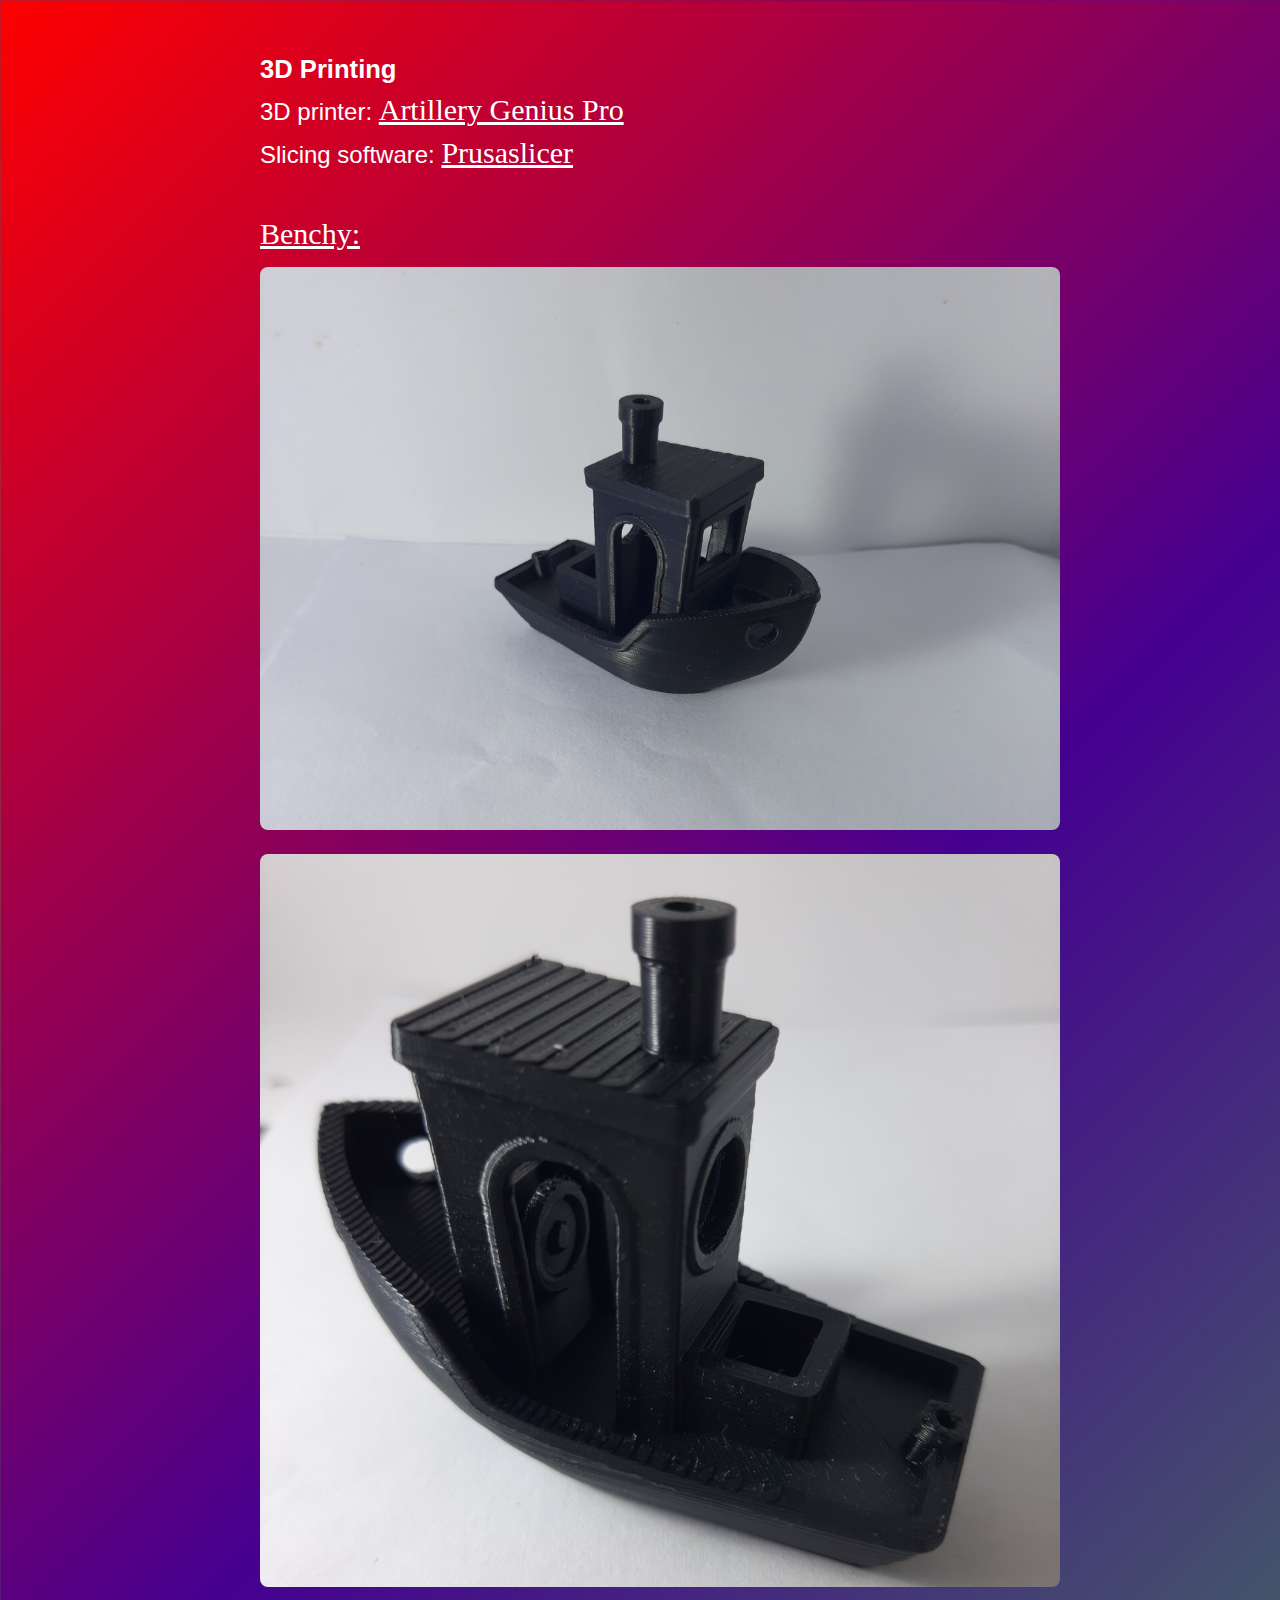
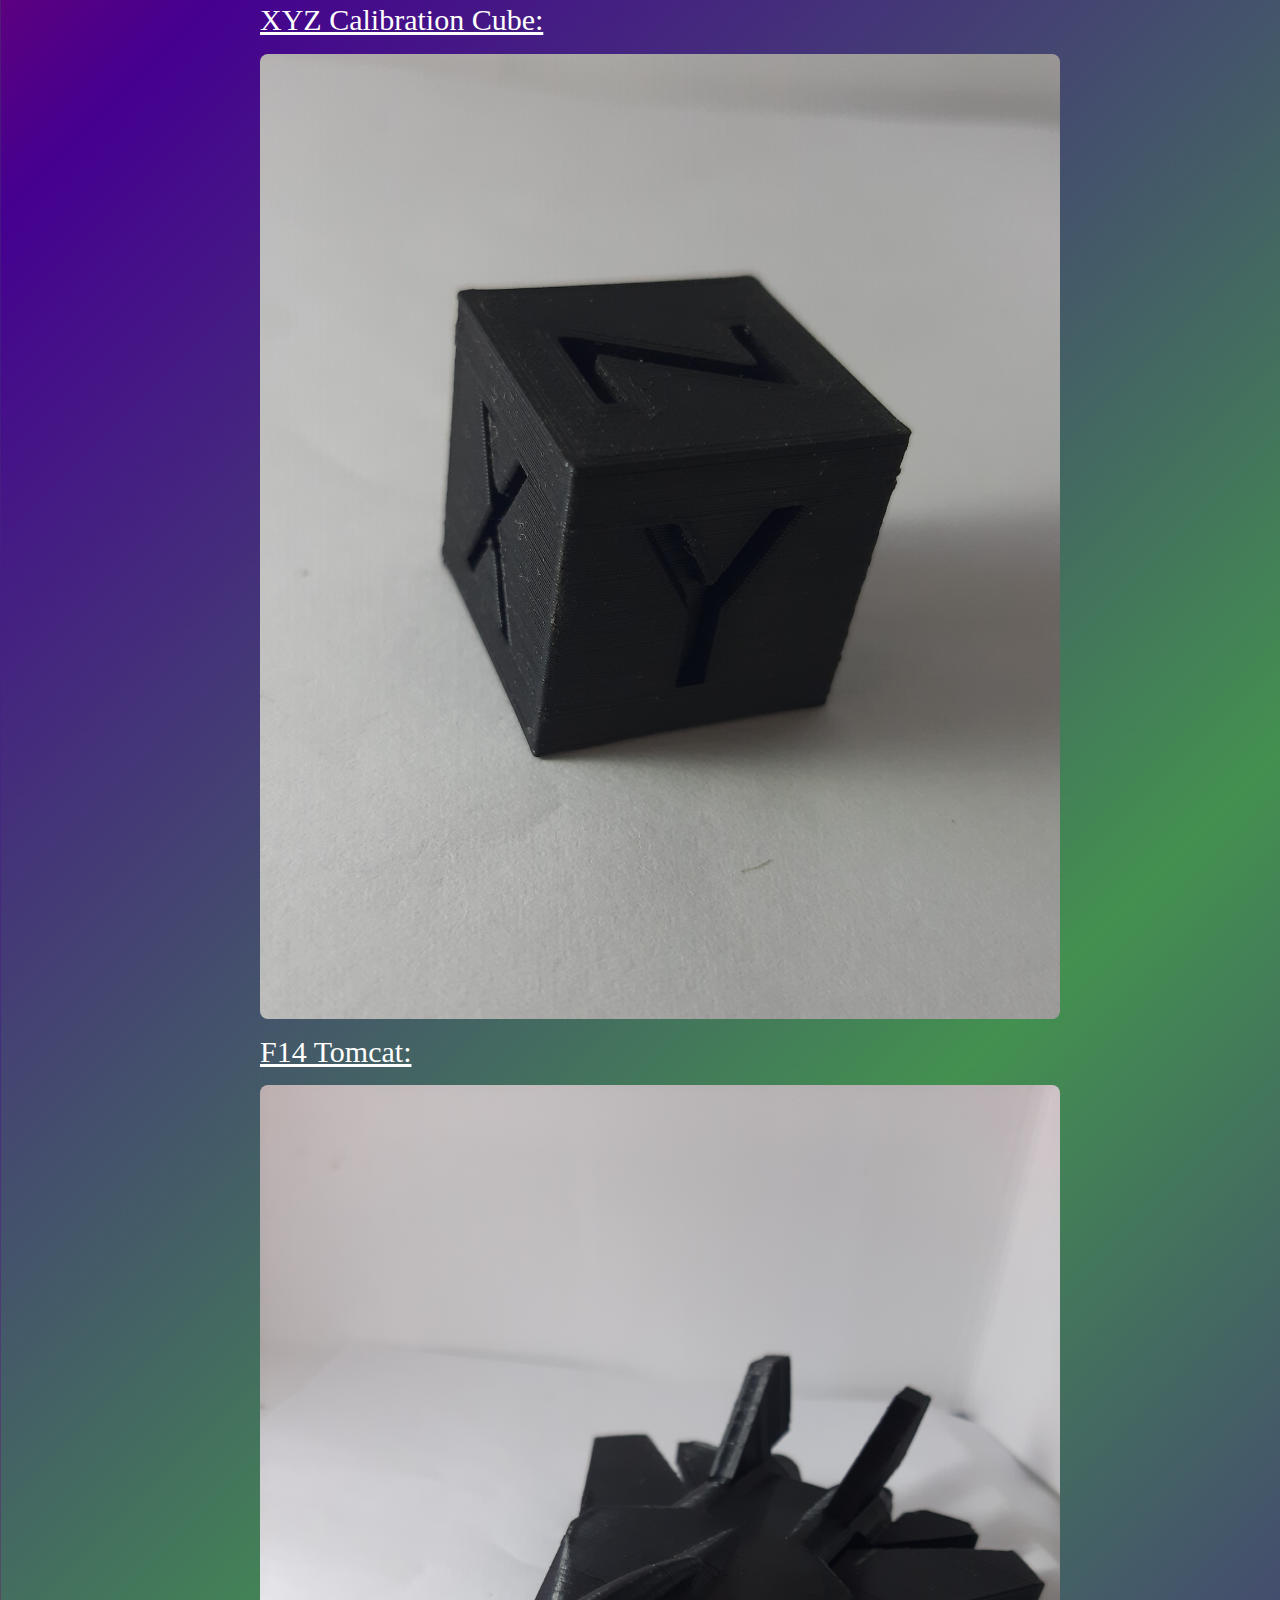
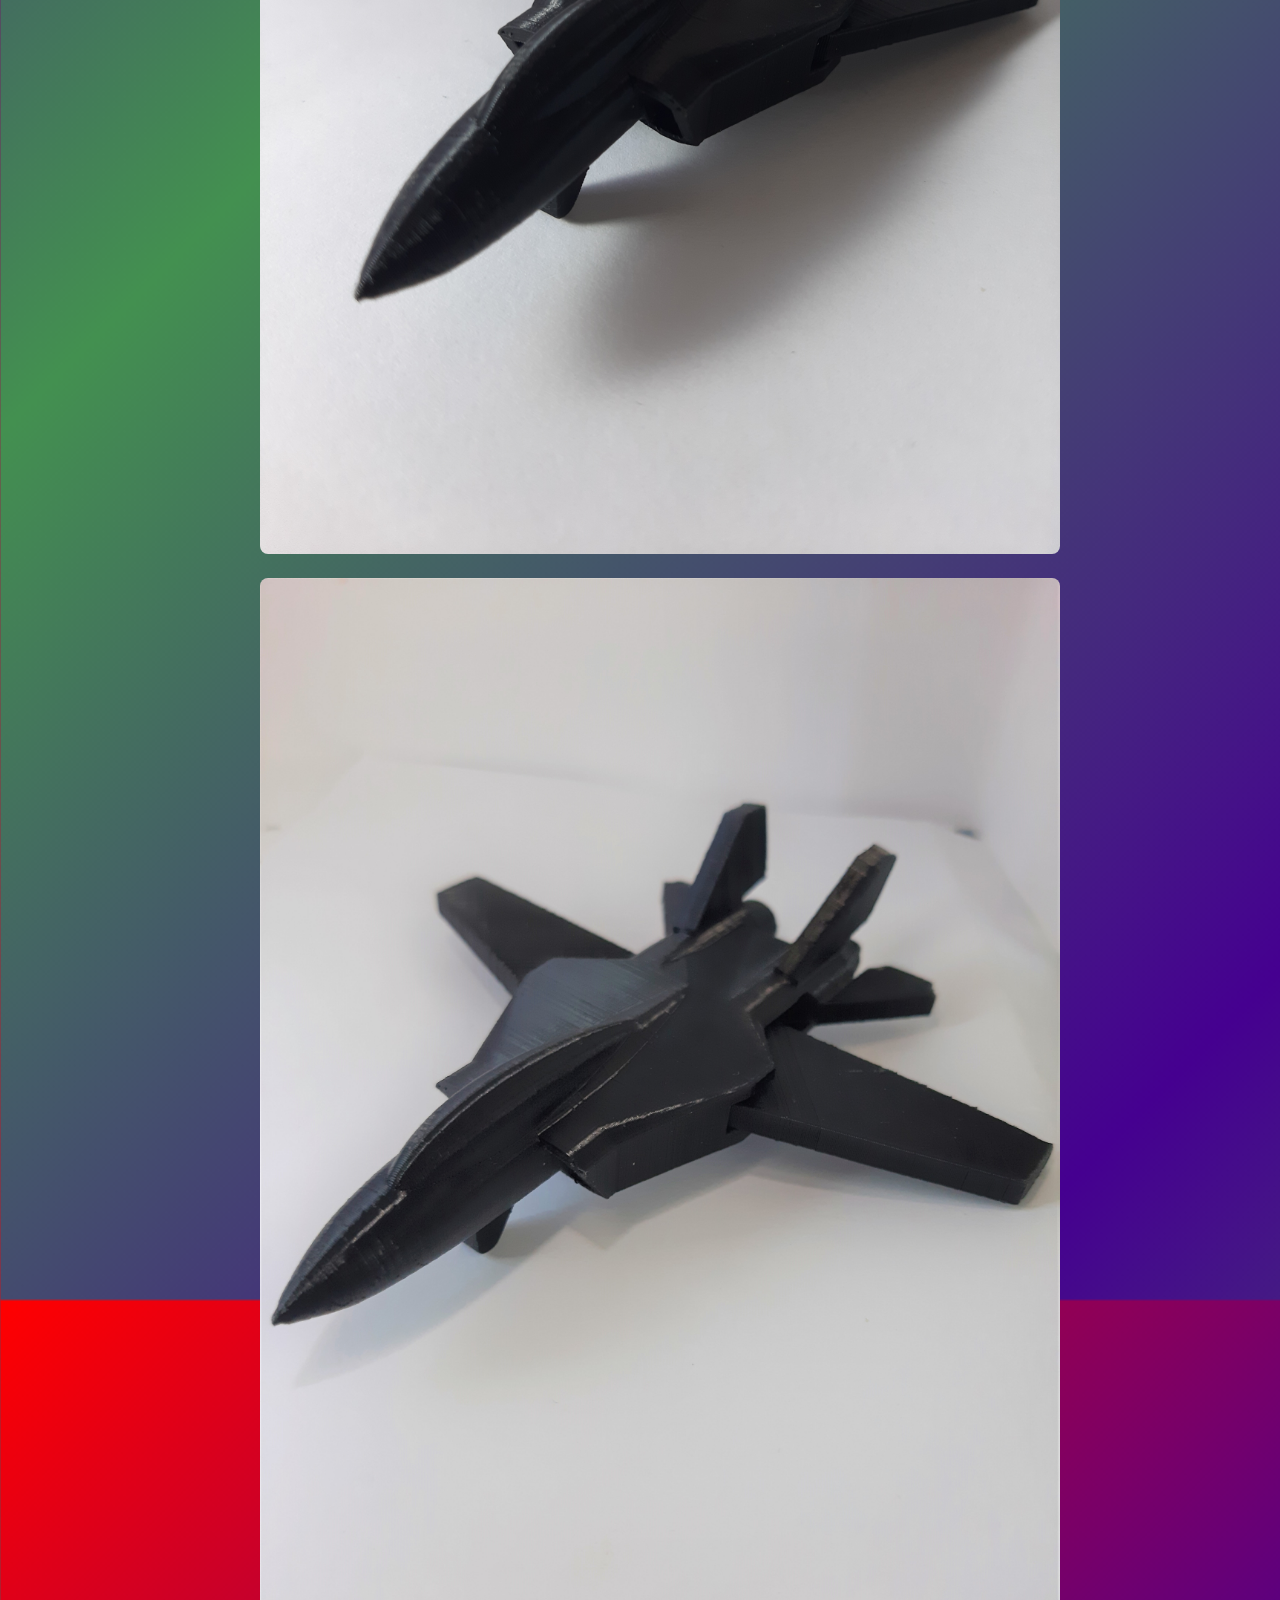
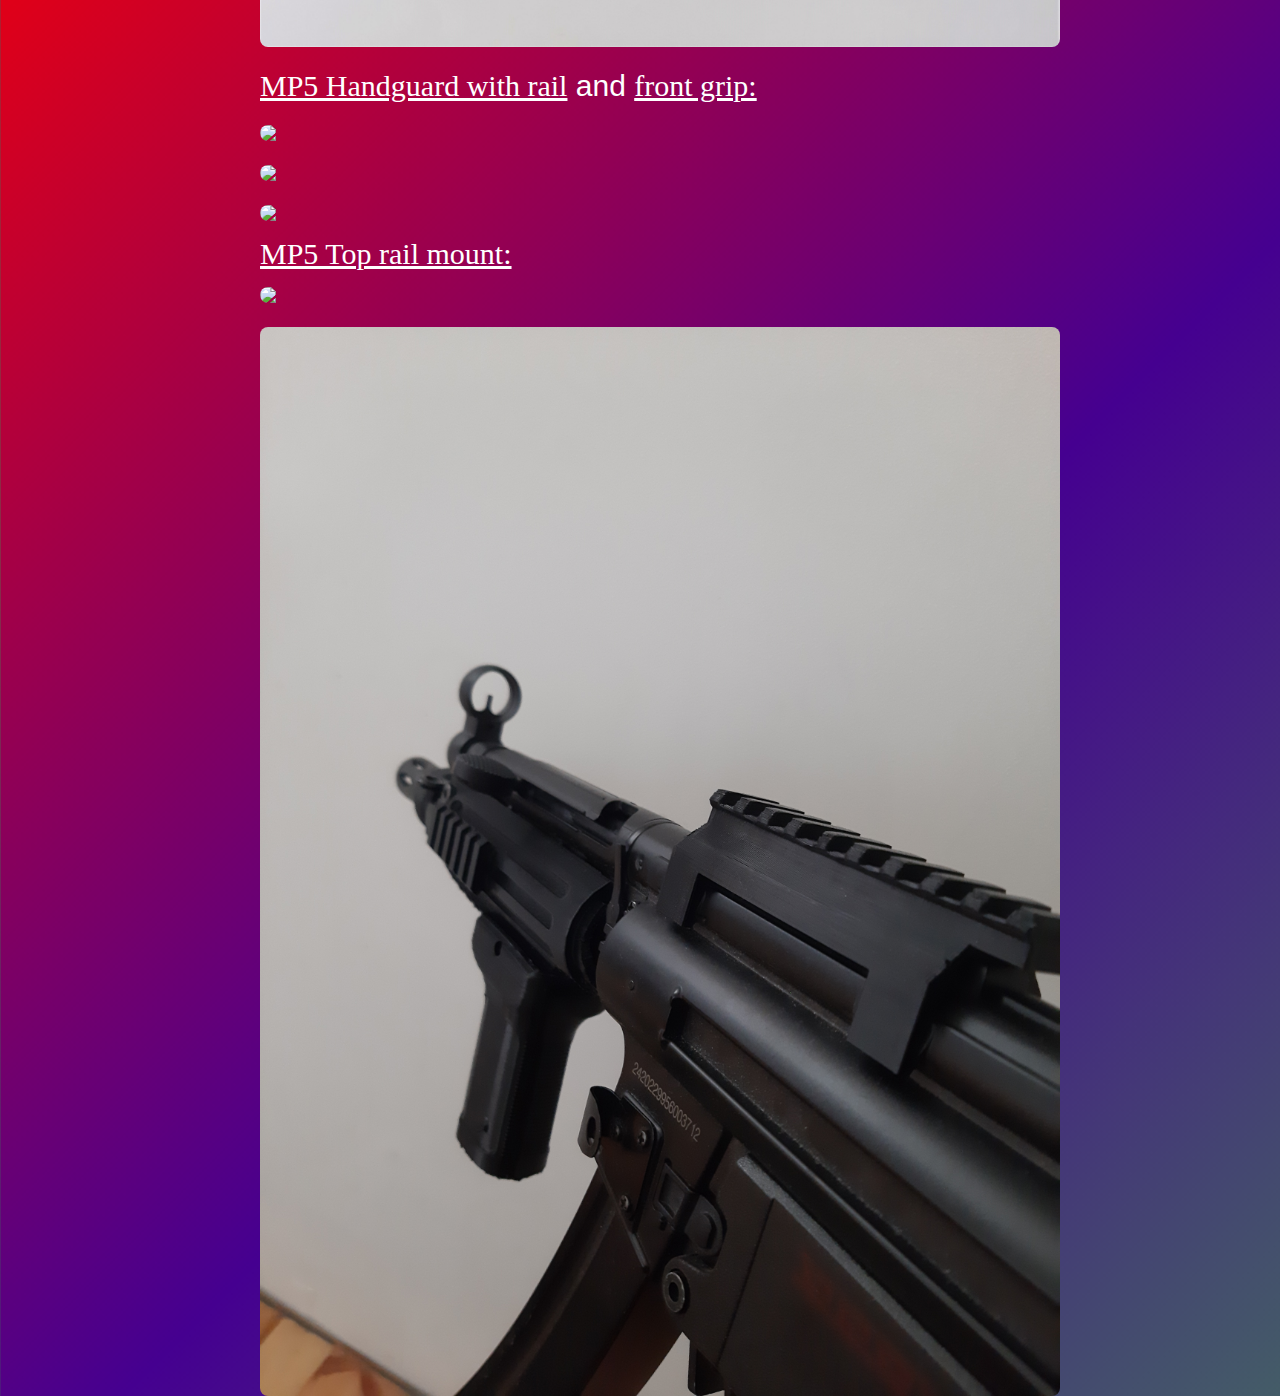
==== 3d.html @ c2d65116 "Add files via upload" ====
﻿<!DOCTYPE html>

<html lang="en" xmlns="http://www.w3.org/1999/xhtml">
<head>
    <meta charset="utf-8" />
    <title>3d printing</title>
    <link rel="stylesheet" href="background.css">

</head>

<body>
<div>
<h1> 3D Printing </h1>
<p> 3D printer: <a href="https://artillery3d.com/products/artillery%C2%AE-genius-pro-3d-printer-titan-direct-drive-type-866866984-inch-build-volume-01-035mm-resolution-ultra-quiet-stepper-motor-250mm-s-tft" target="_blank" > Artillery Genius Pro </a> </p> 
<p> Slicing software: <a href="https://www.prusa3d.com/page/prusaslicer_424/" target="_blank" > Prusaslicer </a></p>
<p> </br> </p>
<p> <a href="https://www.thingiverse.com/thing:763622" target="_blank" > Benchy: </a> </p>
<p> <img src="images/benchy1.jpg" </p>
<p> <img src="images/benchy4.jpg" </p>
<p> <a href="https://www.thingiverse.com/thing:1278865" target="_blank" > XYZ Calibration Cube: </a></p>
<p> <img src="images/cube1.jpg" </p>
<p> <a href="https://www.thingiverse.com/thing:4978409" target="_blank" > F14 Tomcat: </a></p>
<p> <img src="images/f14_1.jpg" </p>
<p> <img src="images/f14_2.jpg" </p>
<p style="font-size:30px"> <a href="https://www.thingiverse.com/thing:2749577" target="_blank" > MP5 Handguard with rail</a> and <a href="https://www.thingiverse.com/thing:2117443" target="_blank" > front grip: </a> </p>
<p> <img src="images/mp5_grip_1.jpg" </p>
<p> <img src="images/mp5_grip_2.jpg" </p>
<p> <img src="images/grip1.jpg" </p>
<p> <a href="https://www.thingiverse.com/thing:3452691" target="_blank" > MP5 Top rail mount:</a></p>
<p> <img src="images/mp5_sightrail1.jpg" </p>
<p> <img src="images/mp5_whole.jpg" </p>
</div>
</body>
</html>
---- background.css ----
html, body 
{
  height: 100%;
  margin: 0;
}

body 
{
    display = flex;
    background: linear-gradient(-45deg, red, #450090,#439050, #450090, #439050, #450090, red);
    background-size: 500% 500%;
    animation: gradient 20s ease infinite;
}

div
{
  font-family: lato,verdana, arial, comic-sans;
  color: white;
  font-size: 1.5em;
  text-indent: 20px;
  line-height:0.6;
  height: auto;
  width: 800px;
  margin: auto;
  text-align: left;
  border: 15px //solid red;
  padding-top: 45px;
}

li
{
    line-height: 1.3;
}


img{
    border-radius: 8px;
    height: auto;
    width:100%;
}

::marker
{
    color: white;
    font-size: 1.2vw;
}


h1
{
  font-family: lato ,verdana, arial, comic-sans;
  color: white;
  font-size: 2vw;

}


a{
    color:white;
    font-family: lato ,verdana;
    font-size:30px;
}

h4
{
color: white;
font-size: 25px;
position: relative;
}



@keyframes gradient {
    
    0% 
    {
        background-position: 0% 50%;
    }
    
    50% 
    {
        background-position: 100% 50%;
    }
    
    100% 
    {
        background-position: 0% 50%;
    }
}
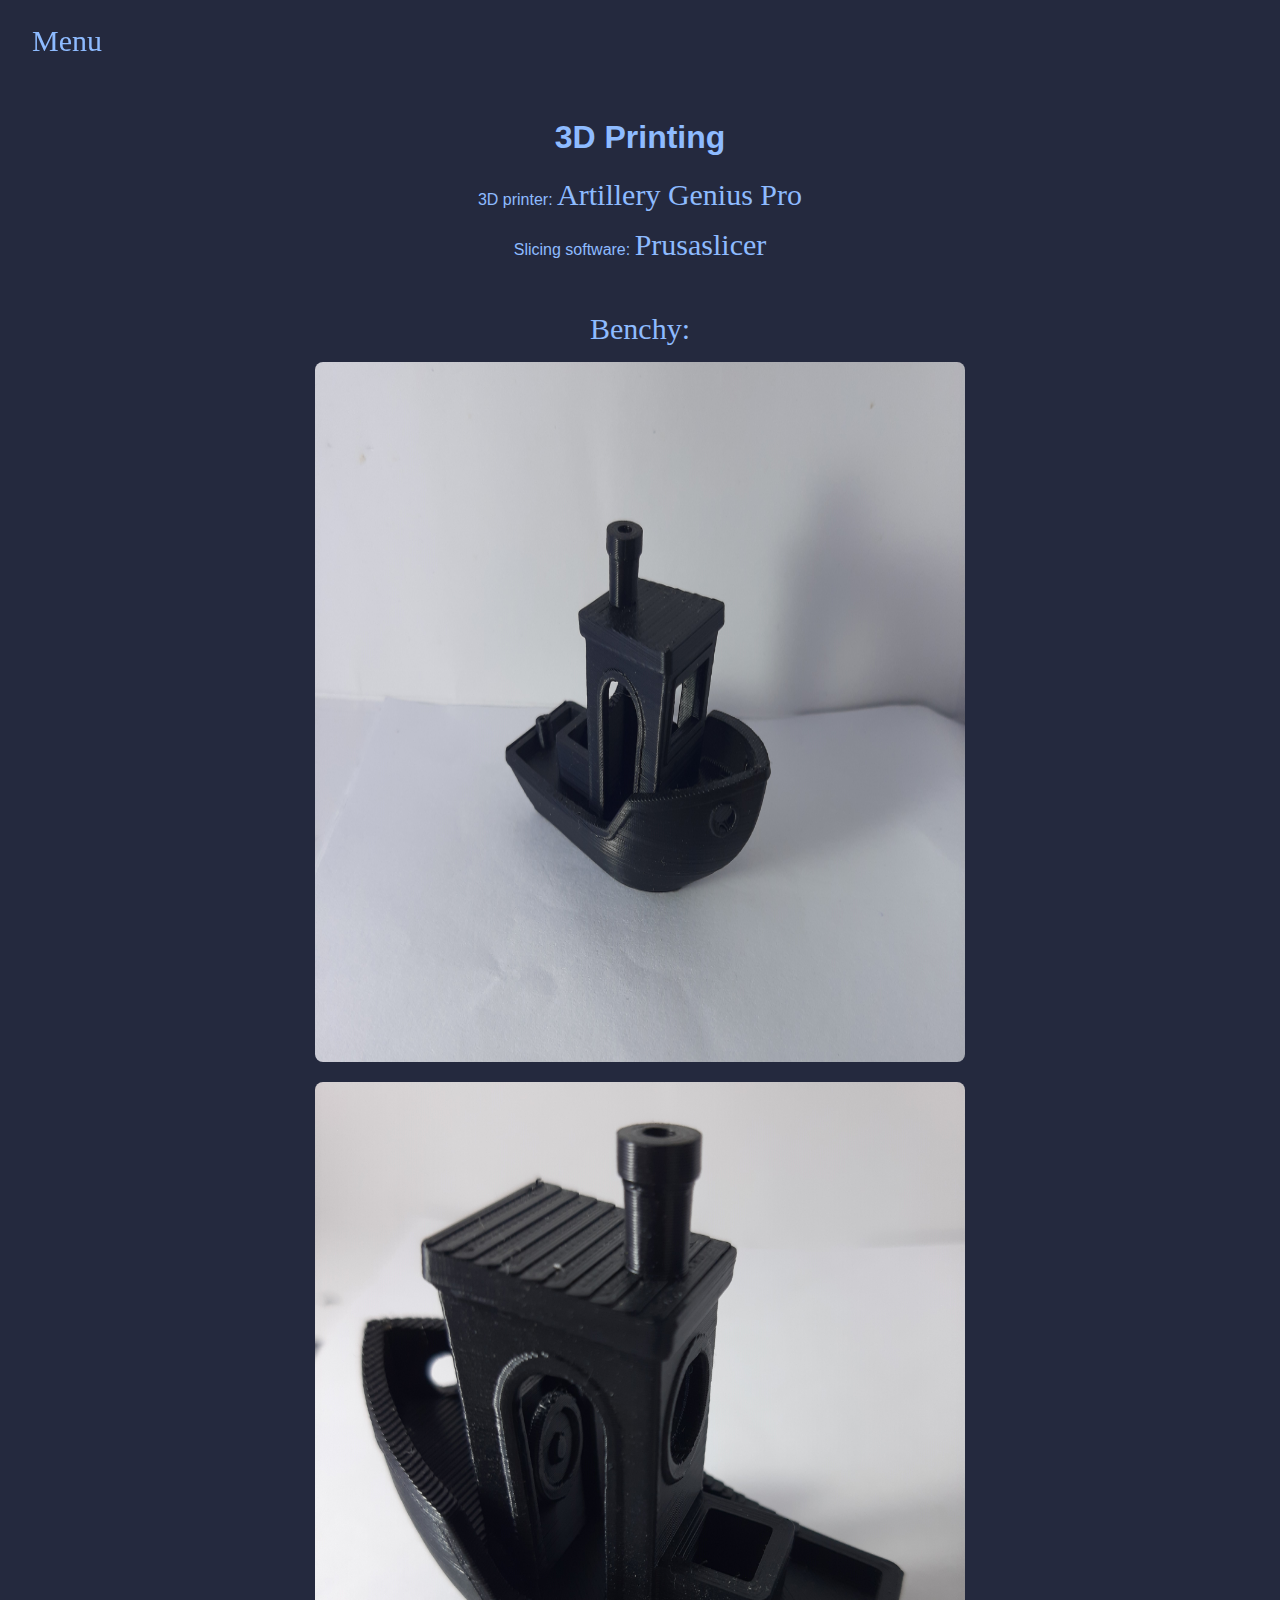
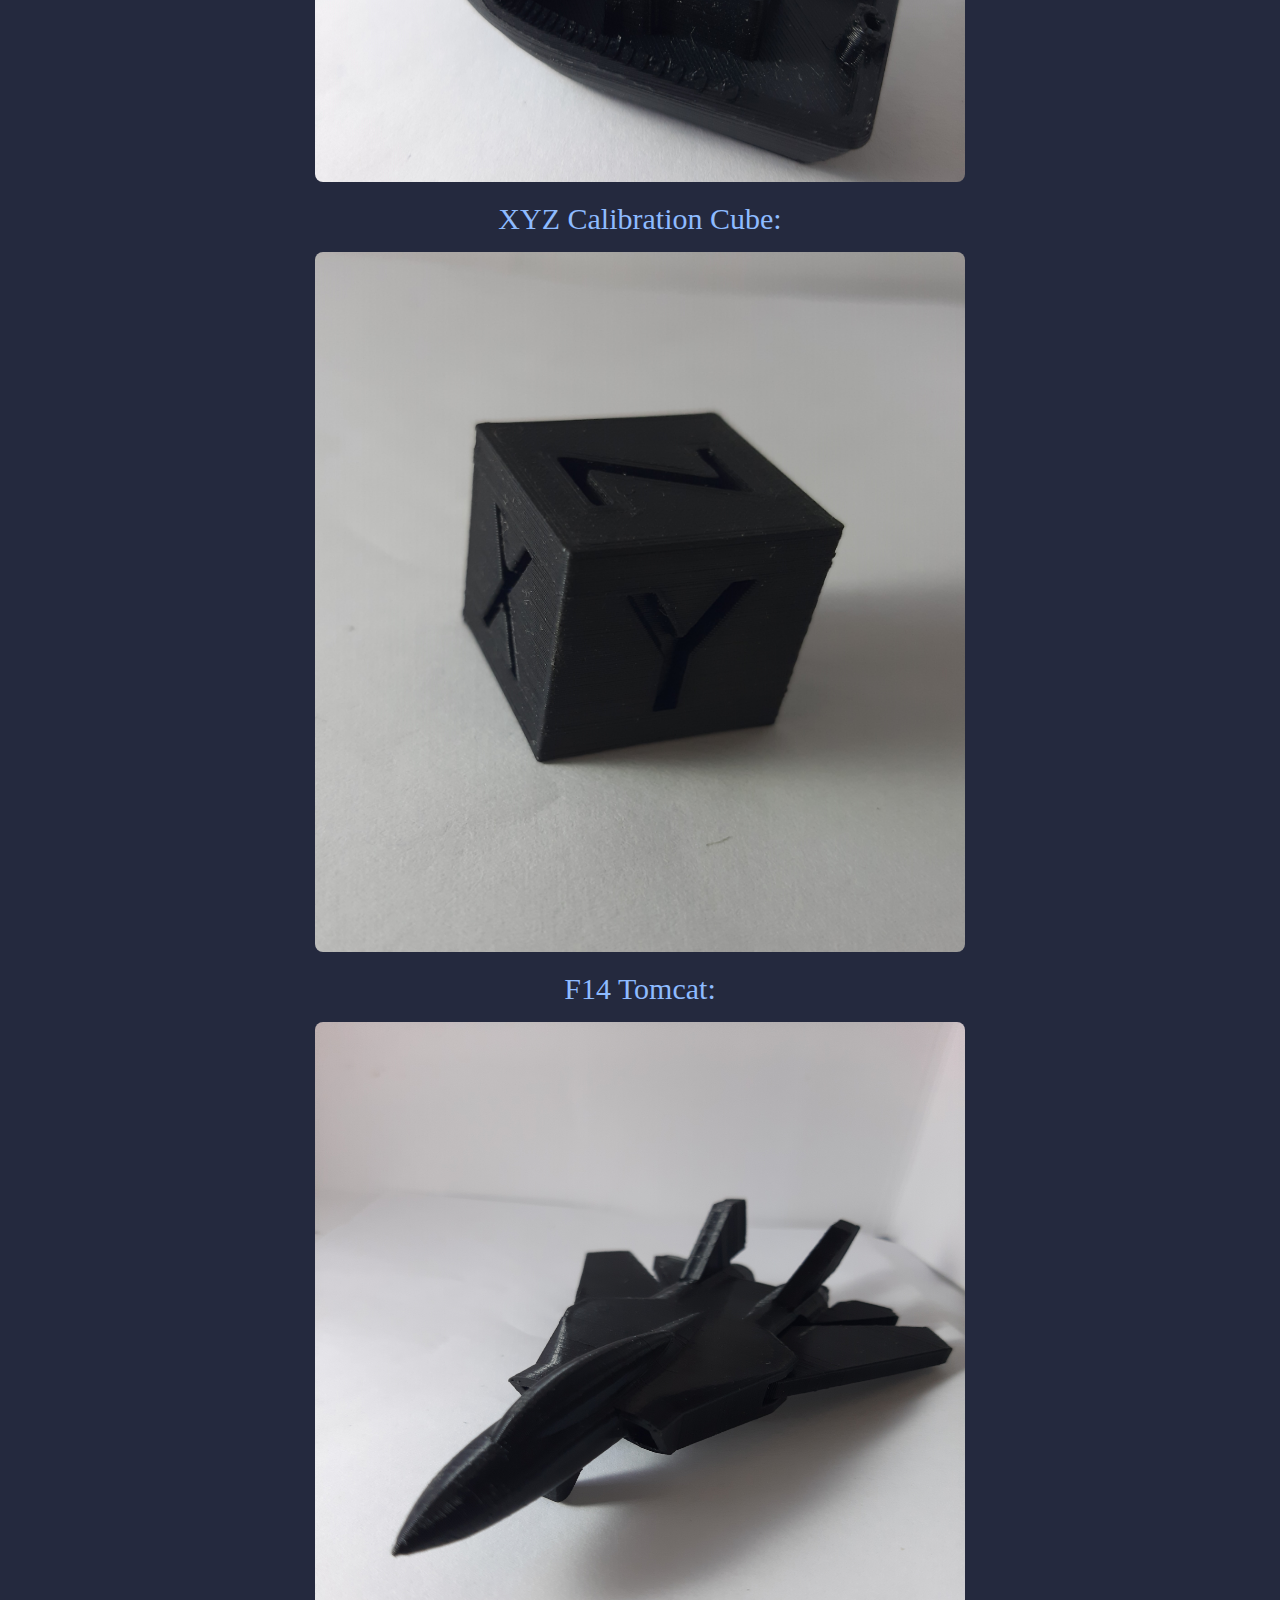
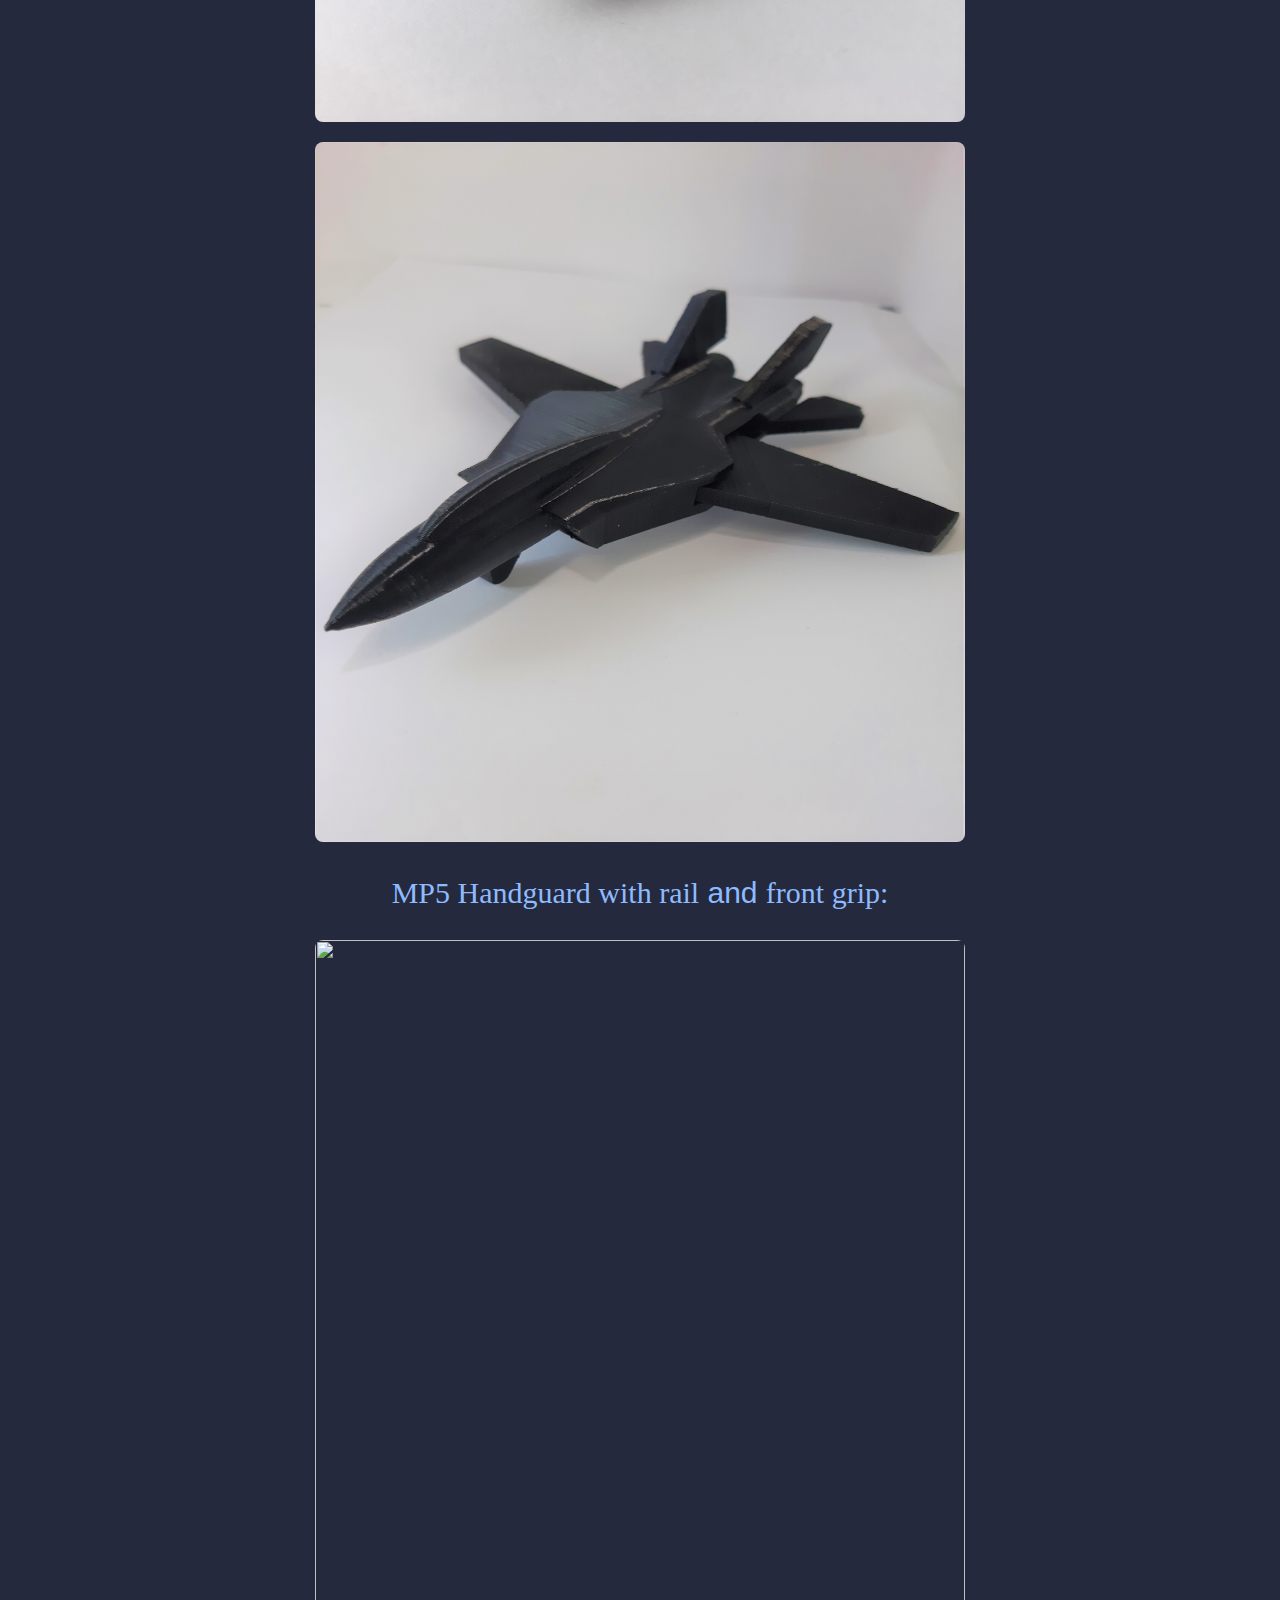
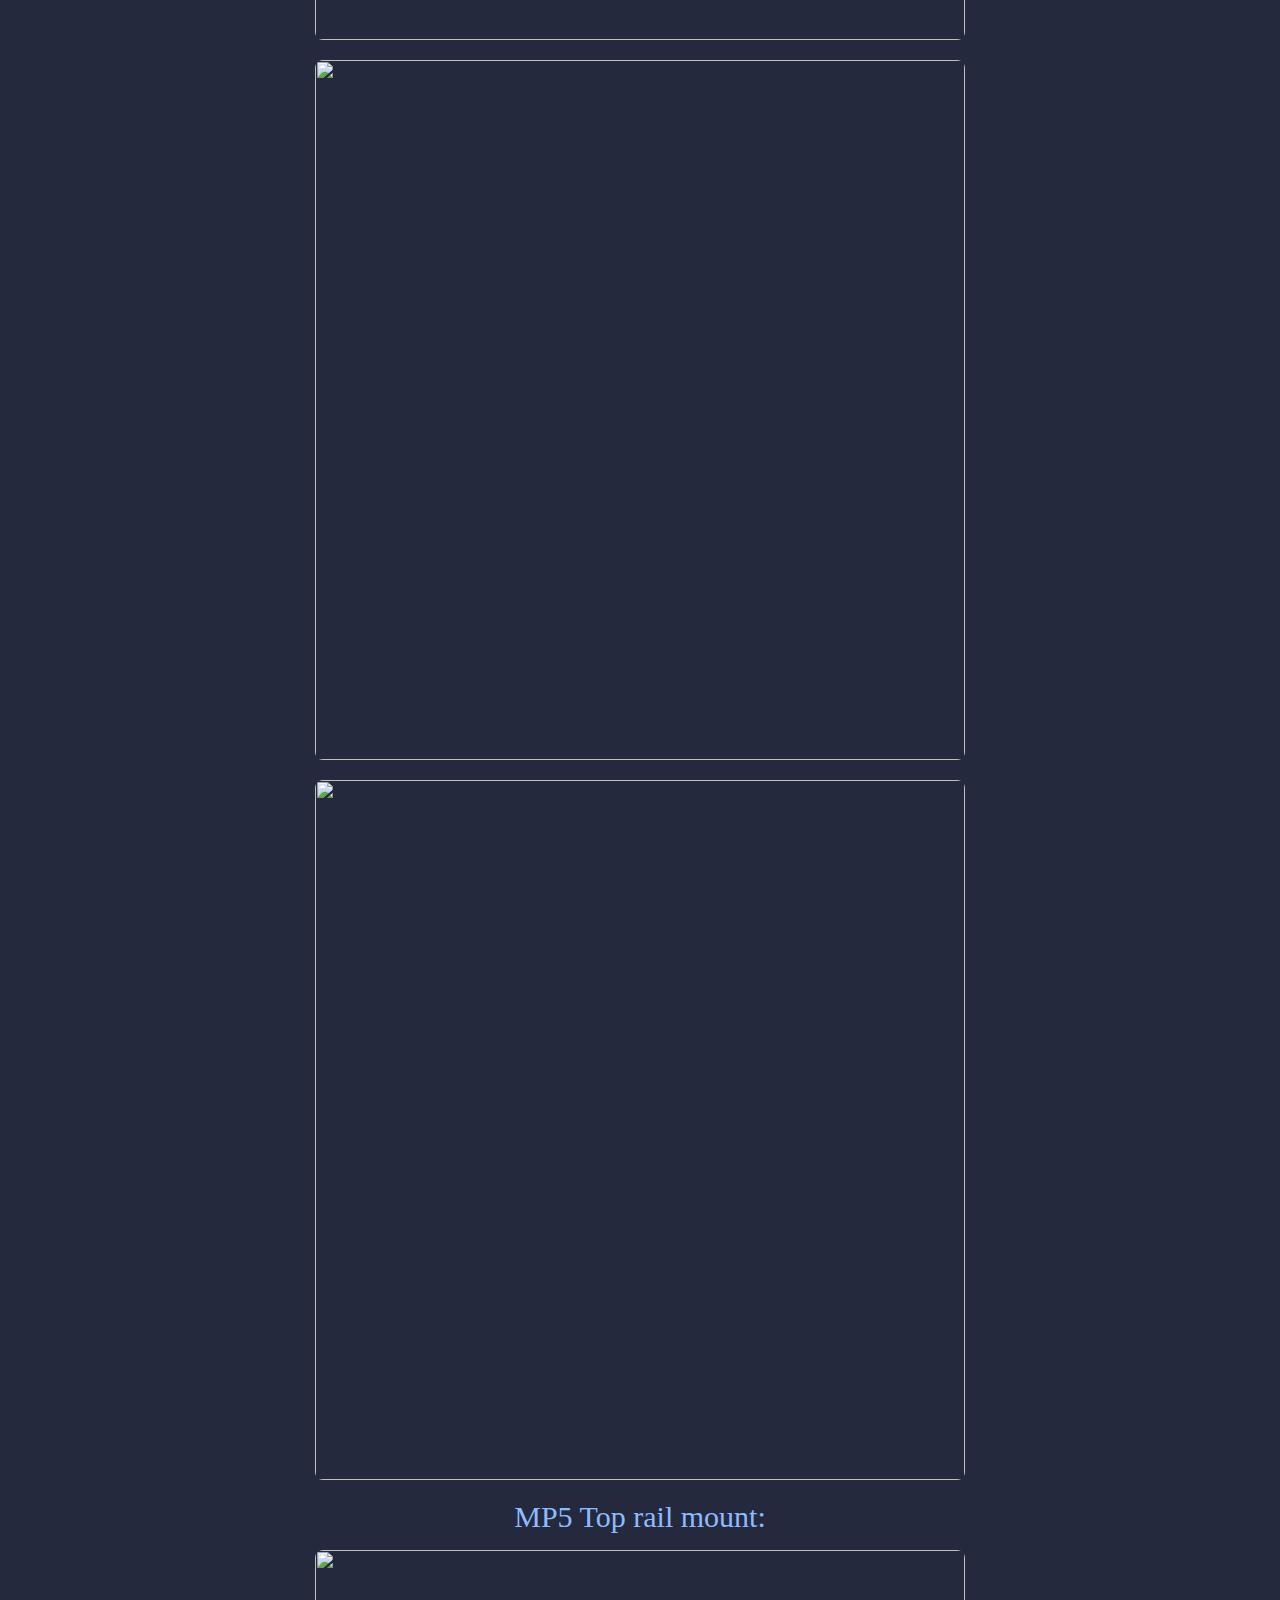
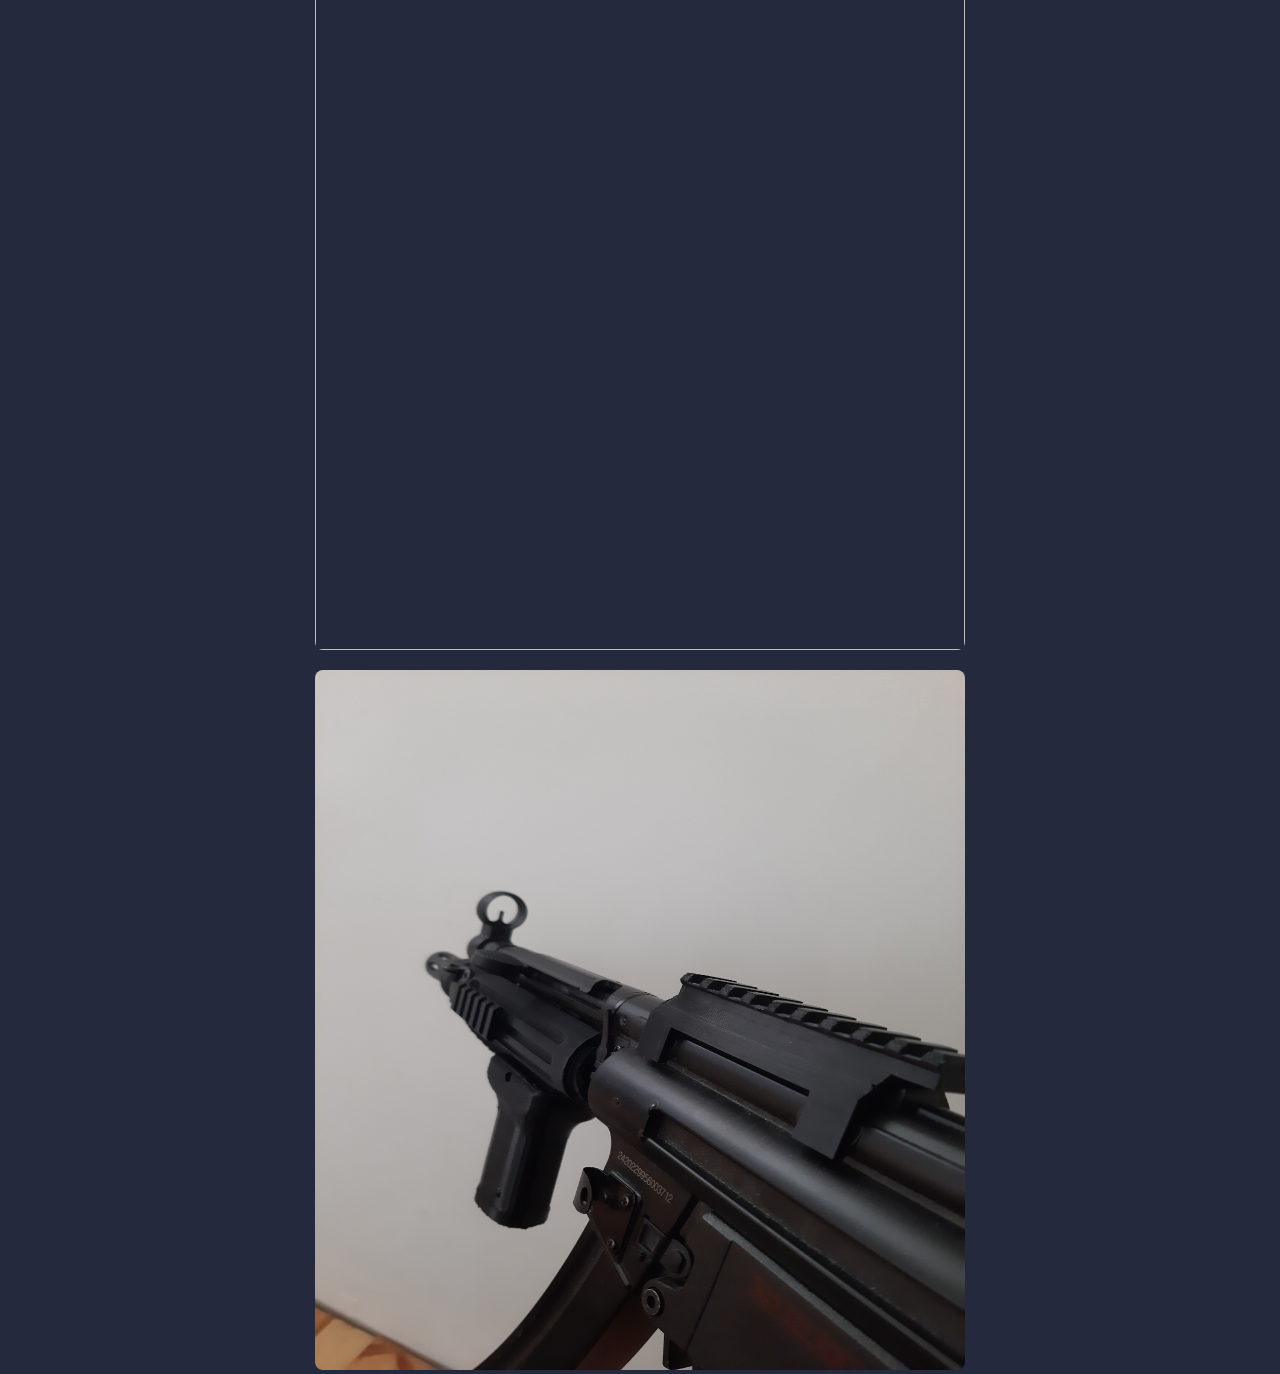
==== commit feb99e60: "Add files via upload" ====
--- a/3d.html
+++ b/3d.html
@@ -9,13 +9,29 @@
 </head>
 
 <body>
-<div>
+<header style="width: auto; border-style:none">
+    <ul>
+        <li class="dropdown">
+          <a href="javascript:void(0)" class="dropbtn">Menu</a>
+          <div class="dropdown-content">
+            <a href="https://kuba4132.github.io/">Home</a>
+            <a href="https://github.com/kuba4132">Github</a>
+            <a href="https://www.instagram.com/kuba_4132/">Instagram</a>
+          </div>
+        </li>
+      </ul>
+</header>
+
+
+
+<div class="div_images">
+    <br>
 <h1> 3D Printing </h1>
 <p> 3D printer: <a href="https://artillery3d.com/products/artillery%C2%AE-genius-pro-3d-printer-titan-direct-drive-type-866866984-inch-build-volume-01-035mm-resolution-ultra-quiet-stepper-motor-250mm-s-tft" target="_blank" > Artillery Genius Pro </a> </p> 
 <p> Slicing software: <a href="https://www.prusa3d.com/page/prusaslicer_424/" target="_blank" > Prusaslicer </a></p>
 <p> </br> </p>
 <p> <a href="https://www.thingiverse.com/thing:763622" target="_blank" > Benchy: </a> </p>
-<p> <img src="images/benchy1.jpg" </p>
+<p> <img src="images/benchy1.jpg"</p>
 <p> <img src="images/benchy4.jpg" </p>
 <p> <a href="https://www.thingiverse.com/thing:1278865" target="_blank" > XYZ Calibration Cube: </a></p>
 <p> <img src="images/cube1.jpg" </p>
--- a/background.css
+++ b/background.css
@@ -2,88 +2,163 @@
 {
   height: 100%;
   margin: 0;
+  color: #8EBBFF;
 }
 
 body 
 {
-    display = flex;
-    background: linear-gradient(-45deg, red, #450090,#439050, #450090, #439050, #450090, red);
-    background-size: 500% 500%;
-    animation: gradient 20s ease infinite;
-}
-
-div
-{
-  font-family: lato,verdana, arial, comic-sans;
-  color: white;
-  font-size: 1.5em;
-  text-indent: 20px;
-  line-height:0.6;
-  height: auto;
-  width: 800px;
-  margin: auto;
-  text-align: left;
-  border: 15px //solid red;
-  padding-top: 45px;
-}
-
-li
-{
-    line-height: 1.3;
+background-color: #24293E;
+padding-top: 80px;
 }
 
 
-img{
+header{
+    font-family: lato,verdana, arial, comic-sans;
+    font-size:45px;
+    border-radius: 5px;
+    position: fixed;
+    top: 0;
+    width: 100%;
+    padding: 10px 16px;
+    border-bottom: solid ;
+    
+
+}
+
+
+
+
+
+.atext{
+    color: #c4dcff;
+    font-family: lato ,verdana;
+    font-size:35px;
+    text-decoration: none;
+}
+
+.links{
+    font-family: lato,verdana, arial, comic-sans;
+    color: #c4dcff;
+    font-size:25px;
+    border-radius: 5px;
+    border-color: aqua;
+    
+    margin-left: 2%;
+    margin-right: 2%;
+    padding: 0.5%;
+    margin-top: 1%;
+}
+
+a:hover{
+    color: aqua;
+}
+    
+
+
+div{
+    font-family: lato,verdana, arial, comic-sans;
+    color: #8EBBFF;
+
+
+}
+
+.icon{
+    height: 40px;
+    max-width: 50px;
+
+
+}
+
+
+.div_images{
+    text-align: center;
+
+
+}
+
+img
+{
     border-radius: 8px;
-    height: auto;
-    width:100%;
+    height: 700px;
+    width: 650px;
 }
 
 ::marker
 {
-    color: white;
+    color: #8EBBFF;
     font-size: 1.2vw;
 }
 
-
-h1
-{
-  font-family: lato ,verdana, arial, comic-sans;
-  color: white;
-  font-size: 2vw;
+a{
+    color: #8EBBFF;
+    font-family: lato ,verdana;
+    font-size:30px;
+    text-decoration: none;
 
 }
 
 
-a{
-    color:white;
-    font-family: lato ,verdana;
-    font-size:30px;
-}
-
-h4
-{
-color: white;
-font-size: 25px;
-position: relative;
-}
 
 
 
-@keyframes gradient {
+ul {
+    list-style-type: none;
+    margin: 0;
+    padding: 0;
+    overflow: hidden;
+    top: 0;
+
+
+  }
+  
+  li {
+    float: left;
     
-    0% 
-    {
-        background-position: 0% 50%;
-    }
+  }
+  
+  li a, .dropbtn {
+    display: inline-block;
+    color: #8EBBFF;
+    text-align: center;
+    padding: 14px 16px;
+    text-decoration: none;
+    border-radius: 20px;
     
-    50% 
-    {
-        background-position: 100% 50%;
-    }
+  }
+  
+  li a:hover, .dropdown:hover .dropbtn {
+    background-color: #8EBBFF;
+    color: #24293E;
+  }
+  
+  li.dropdown {
+    display: inline-block;
+  }
+  
+  .dropdown-content {
+    border-radius: 20px;
+    display: none;
+    position: absolute;
+    background-color: #f9f9f9;
+    min-width: 160px;
+    box-shadow: 0px 8px 16px 0px rgba(0,0,0,0.2);
+    z-index: 1;
+    color: #24293E;
+  }
+  
+  .dropdown-content a {
+    color: black;
+    padding: 12px 16px;
+    text-decoration: none;
+    display: block;
+    text-align: left;
+  }
+  
+  .dropdown-content a:hover {
+    color: #24293E;
     
-    100% 
-    {
-        background-position: 0% 50%;
-    }
-}+    background-color: #f1f1f1;}
+  
+  .dropdown:hover .dropdown-content {
+    display: block;
+  }